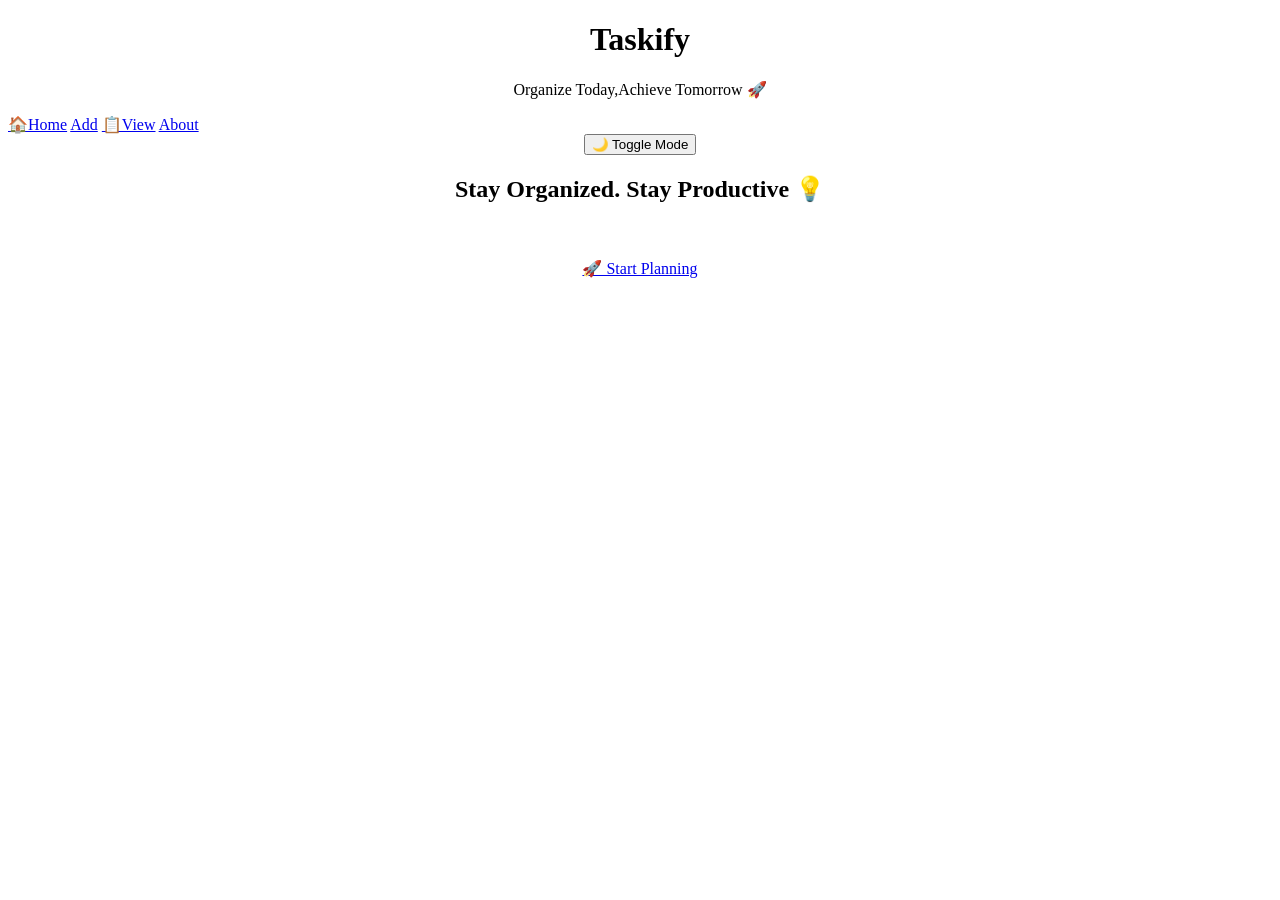
==== index.html @ 4a31e768 "Add files via upload" ====
<!DOCTYPE html>
<html>
<head>
<title>Taskify</title>
<link rel="stylesheet" href="style.css">
<style>
    body{
        background-image: url("task-bg.jpeg");
        height: 150px;
        background-size: auto;
    }
</style>
</head>

<body>
<header>
<center>
<h1>Taskify</h1>
<p>Organize Today,Achieve Tomorrow 🚀</p>
</center>
<nav>
<a href="index.html">🏠Home</a>
<a href="add.html">Add</a>
<a href="view.html">📋View</a>
<a href="about.html">About</a>
</nav>
</header>
<center>
    <button onclick="toggleMode()">🌙 Toggle Mode</button>
    <div>
        <section class="hero">
            <h1>Stay Organized. Stay Productive 💡</h1>
            <p id="quote"></p>
            <br><br>
            <a href="add.html" class="btn">🚀 Start Planning</a>
        </section>
    </div>
</center>
<script src="script.js"></script>
</body>
</html>
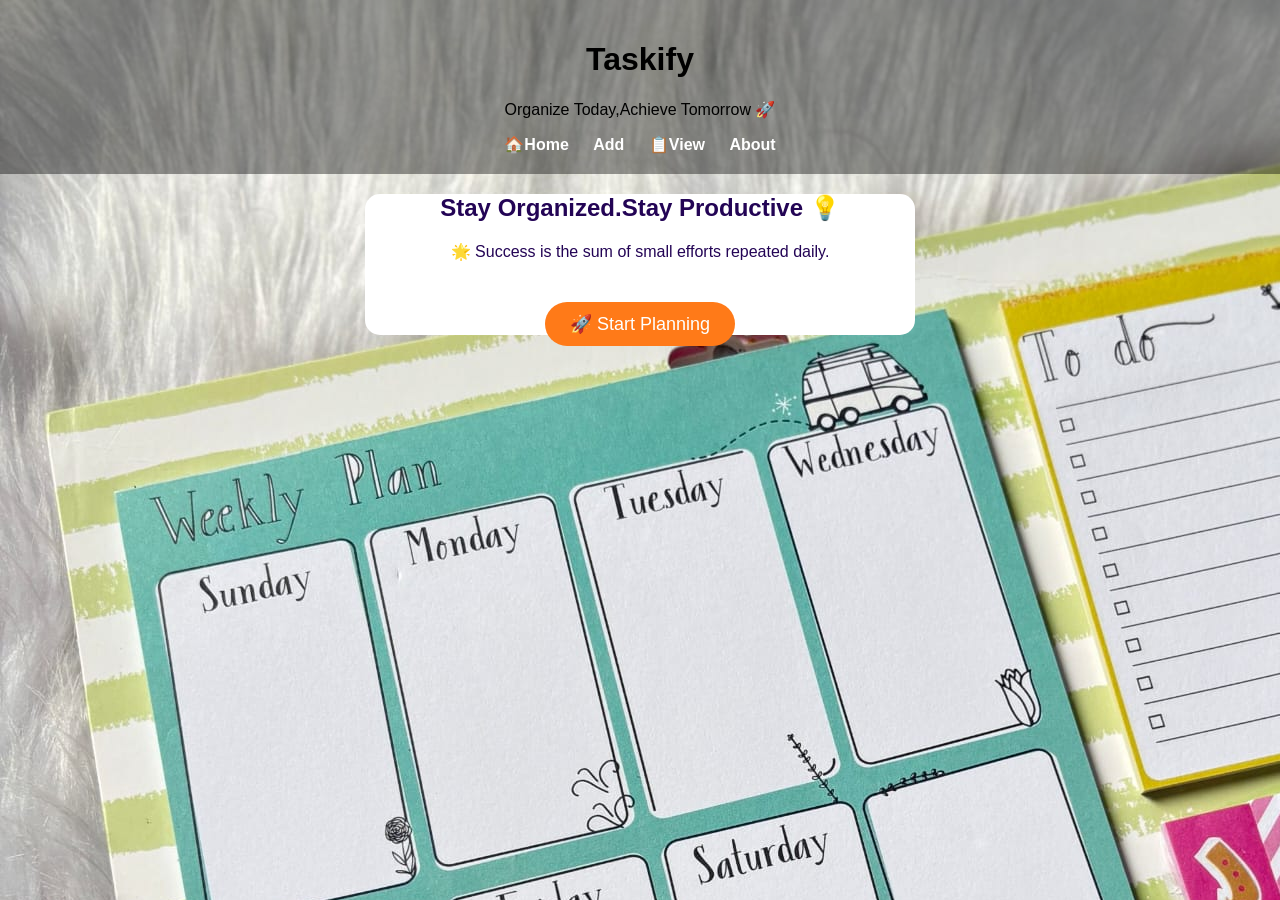
==== commit ae3b1dcf: "Add files via upload" ====
--- a/index.html
+++ b/index.html
@@ -26,10 +26,9 @@
 </nav>
 </header>
 <center>
-    <button onclick="toggleMode()">🌙 Toggle Mode</button>
     <div>
         <section class="hero">
-            <h1>Stay Organized. Stay Productive 💡</h1>
+            <h1>Stay Organized.Stay Productive 💡</h1>
             <p id="quote"></p>
             <br><br>
             <a href="add.html" class="btn">🚀 Start Planning</a>
--- a/style.css
+++ b/style.css
@@ -0,0 +1,127 @@
+body{
+font-family:'Segoe UI',sans-serif;
+margin:0;
+text-align:center;
+color:#333;
+background:#1cb7c8;
+background-size:400% 400%;
+} 
+
+header{
+background:rgba(0,0,0,0.4);
+color:black;
+padding:20px;
+}
+
+nav a{
+color:white;
+margin:10px;
+text-decoration:none;
+font-weight:bold;
+}
+
+nav a:hover{
+color:yellow;
+}
+
+.hero{
+margin-top:80px;
+color:rgb(35, 4, 85);
+background:white;
+width:550px;
+margin:20px auto;
+border-radius:15px;
+}
+
+.btn{
+background:#ff7a18;
+padding:12px 25px;
+border-radius:25px;
+color:white;
+text-decoration:none;
+font-size:18px;
+}
+
+.card{
+background:white;
+width:420px;
+margin:40px auto;
+padding:30px;
+border-radius:15px;
+box-shadow:0 10px 25px rgba(0,0,0,0.3);
+}
+
+input,select{
+width:80%;
+padding:10px;
+margin:10px;
+border-radius:8px;
+border:1px solid #ccc;
+}
+
+button{
+background:#3e0ac2;
+color:white;
+border:none;
+padding:10px 15px;
+border-radius:8px;
+cursor:pointer;
+}
+
+button:hover{
+background:#4c08bac8;
+}
+
+ul{
+list-style:none;
+padding:0;
+}
+
+li{
+background:#f0f4ff;
+margin:10px;
+padding:10px;
+border-radius:8px;
+}
+
+.progress-container{
+width:80%;
+height:20px;
+background:#ddd;
+margin:20px auto;
+border-radius:10px;
+overflow:hidden;
+}
+
+#progressBar{
+height:100%;
+width:0%;
+background:#4caf50;
+}
+
+.edit-btn{
+background:#3244ba;
+margin-left:10px;
+display:inline-block;
+}
+
+.edit-btn:hover{
+background:#2f855a;
+opacity:0.9;
+transform:scale(1.05);
+transition:0.2s;
+}
+
+.delete-btn{
+background:#e53e3e;
+margin-left:5px;
+display:inline-block;
+}
+
+.delete-btn:hover{
+background:#189dc9;
+opacity:0.9;
+transform:scale(1.05);
+transition:0.2s;
+}
+
